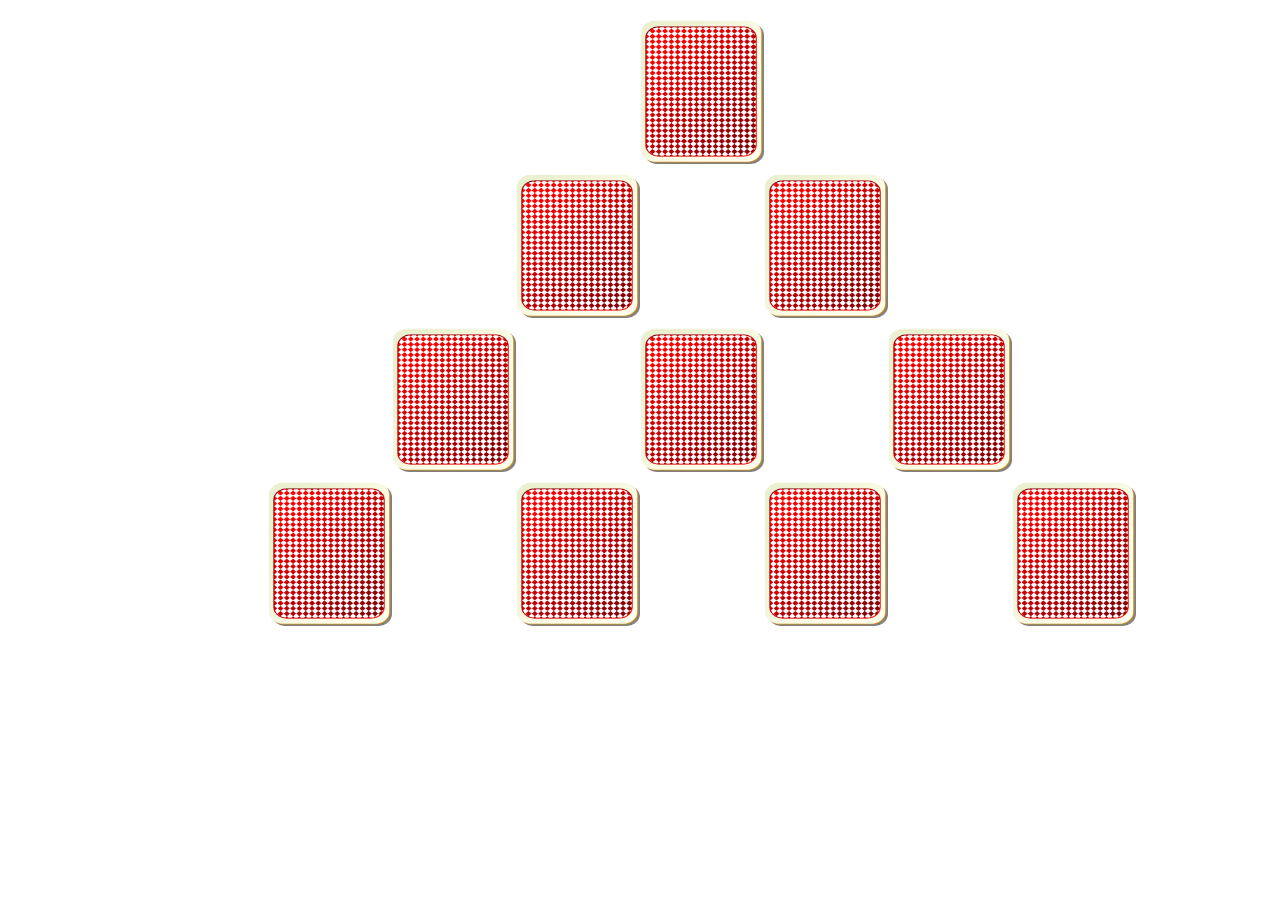
==== game.html @ 5f35315b "Start" ====
<!DOCTYPE html>
<html lang="sv">
	<head>
		<meta charset="UTF-8"> 
        <link href="style.css" typ="text/css" rel="stylesheet">
		<title>Bussen</title>
        <meta name="viewport" content="width=device-width, initial-scale=1">
	</head>
	<body>
        <div class="container">
            <div id="card1"><img src="cards/card-game-back.png" alt="card"></div>
            <div id="card2"><img src="cards/card-game-back.png" alt="card"></div>
            <div id="card3"><img src="cards/card-game-back.png" alt="card"></div>
            <div id="card4"><img src="cards/card-game-back.png" alt="card"></div>
            <div id="card5"><img src="cards/card-game-back.png" alt="card"></div>
            <div id="card6"><img src="cards/card-game-back.png" alt="card"></div>
            <div id="card7"><img src="cards/card-game-back.png" alt="card"></div>
            <div id="card8"><img src="cards/card-game-back.png" alt="card"></div>
            <div id="card9"><img src="cards/card-game-back.png" alt="card"></div>
            <div id="card10"><img src="cards/card-game-back.png" alt="card"></div>
        </div>
	</body>
</html>
---- style.css ----
*{box-sizing: border-box;}

body{
margin: 20px;
}
.container{
    display: grid;
    grid-template-rows: repeat(4,20%);
    grid-template-columns: repeat(10,10%);
    row-gap: 10px;
}
#card1{
    grid-row-start: 1 ;
    grid-column-start: 6;
    grid-column-end: 7;
}
#card2{
    grid-row-start: 2 ;
    grid-column-start: 5;
    grid-column-end: 6;
}
#card3{
    grid-row-start: 2 ;
    grid-column-start: 7;
    grid-column-end: 8;
}
#card4{
    grid-row-start: 3 ;
    grid-column-start: 4;
    grid-column-end: 5;
}
#card5{
    grid-row-start: 3 ;
    grid-column-start: 6;
    grid-column-end: 7;
}
#card6{
    grid-row-start: 3 ;
    grid-column-start: 8;
    grid-column-end: 9;
}
#card7{
    grid-row-start: 4 ;
    grid-column-start: 3;
    grid-column-end: 4;
}
#card8{
    grid-row-start: 4 ;
    grid-column-start: 5;
    grid-column-end: 6;
}
#card9{
    grid-row-start: 4 ;
    grid-column-start: 7;
    grid-column-end: 8;
}
#card10{
    grid-row-start: 4 ;
    grid-column-start: 9;
    grid-column-end: 10;
}
img{
    width: 100%;
    height: 100%;
}
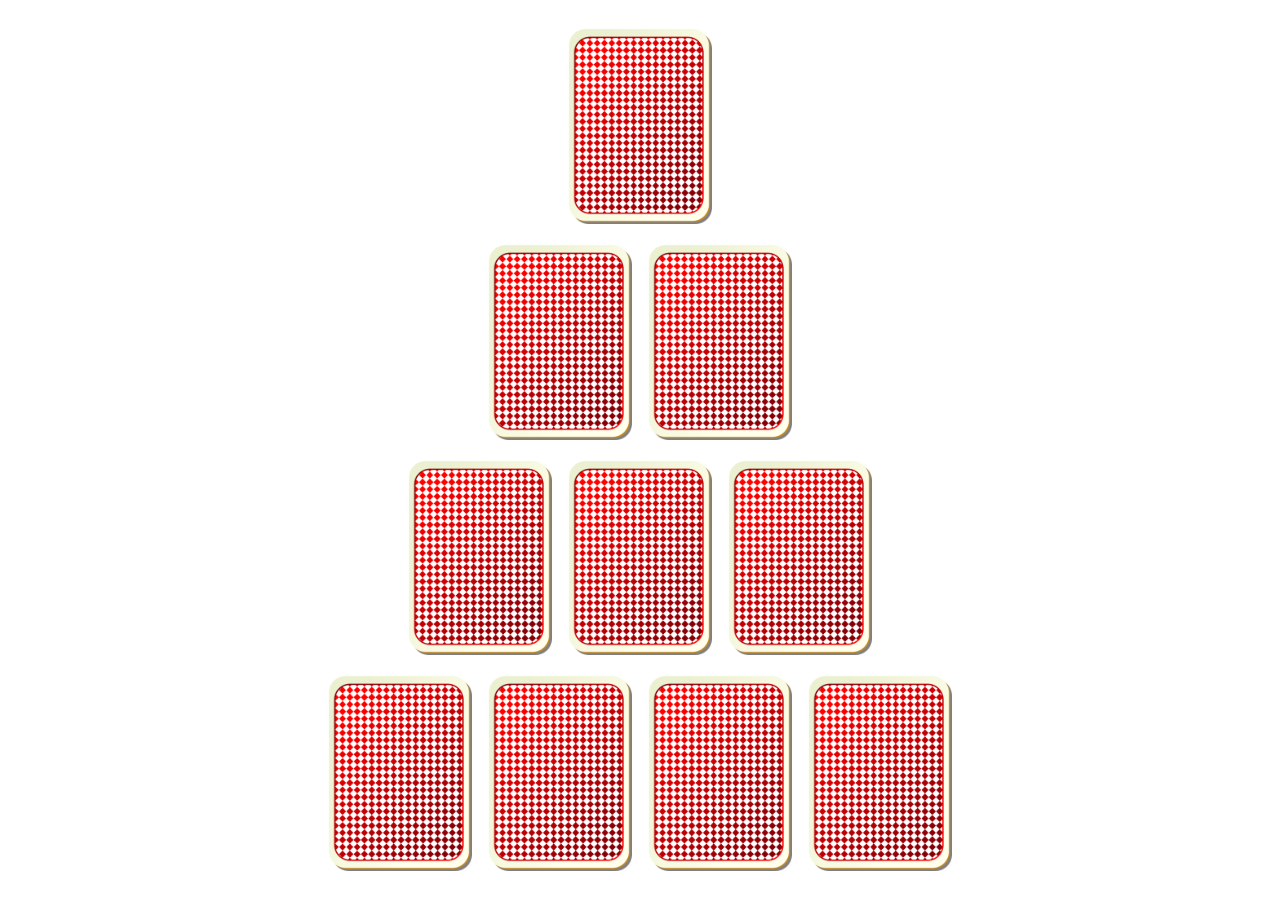
==== commit bdb84a96: "Flex med 4 rader" ====
--- a/game.html
+++ b/game.html
@@ -3,21 +3,31 @@
 	<head>
 		<meta charset="UTF-8"> 
         <link href="style.css" typ="text/css" rel="stylesheet">
-		<title>Bussen</title>
+		<title>Bussen med flex</title>
         <meta name="viewport" content="width=device-width, initial-scale=1">
 	</head>
 	<body>
         <div class="container">
-            <div id="card1"><img src="cards/card-game-back.png" alt="card"></div>
-            <div id="card2"><img src="cards/card-game-back.png" alt="card"></div>
-            <div id="card3"><img src="cards/card-game-back.png" alt="card"></div>
-            <div id="card4"><img src="cards/card-game-back.png" alt="card"></div>
-            <div id="card5"><img src="cards/card-game-back.png" alt="card"></div>
-            <div id="card6"><img src="cards/card-game-back.png" alt="card"></div>
-            <div id="card7"><img src="cards/card-game-back.png" alt="card"></div>
-            <div id="card8"><img src="cards/card-game-back.png" alt="card"></div>
-            <div id="card9"><img src="cards/card-game-back.png" alt="card"></div>
-            <div id="card10"><img src="cards/card-game-back.png" alt="card"></div>
+
+            <div class="row">
+                <div id="card1"><img src="cards/card-game-back.png" alt="card"></div>
+            </div>
+            <div class="row">
+                <div id="card3"><img src="cards/card-game-back.png" alt="card"></div>
+                <div id="card4"><img src="cards/card-game-back.png" alt="card"></div>
+            </div>
+            <div class="row">
+                <div id="card5"><img src="cards/card-game-back.png" alt="card"></div>
+                <div id="card6"><img src="cards/card-game-back.png" alt="card"></div>
+                <div id="card7"><img src="cards/card-game-back.png" alt="card"></div>
+            </div>
+            <div class="row">
+                <div id="card8"><img src="cards/card-game-back.png" alt="card"></div>
+                <div id="card9"><img src="cards/card-game-back.png" alt="card"></div>
+                <div id="card10"><img src="cards/card-game-back.png" alt="card"></div>
+                <div id="card11"><img src="cards/card-game-back.png" alt="card"></div>
+            </div>
+
         </div>
 	</body>
 </html>
--- a/style.css
+++ b/style.css
@@ -1,65 +1,26 @@
-*{box-sizing: border-box;}
+* {
+  box-sizing: border-box;
+  margin: 0;
+  padding: 0;
+}
 
-body{
-margin: 20px;
+body {
+  margin: 20px;
 }
-.container{
-    display: grid;
-    grid-template-rows: repeat(4,20%);
-    grid-template-columns: repeat(10,10%);
-    row-gap: 10px;
+.container {
+  display: flex;
+  justify-content: center;
+  align-items: center;
+  flex-direction: column;
 }
-#card1{
-    grid-row-start: 1 ;
-    grid-column-start: 6;
-    grid-column-end: 7;
+.row {
+  display: flex;
+  justify-content: center;
+  align-items: center;
+  flex-direction: row;
 }
-#card2{
-    grid-row-start: 2 ;
-    grid-column-start: 5;
-    grid-column-end: 6;
+
+img {
+  width: 9rem;
+  margin: 0.5rem;
 }
-#card3{
-    grid-row-start: 2 ;
-    grid-column-start: 7;
-    grid-column-end: 8;
-}
-#card4{
-    grid-row-start: 3 ;
-    grid-column-start: 4;
-    grid-column-end: 5;
-}
-#card5{
-    grid-row-start: 3 ;
-    grid-column-start: 6;
-    grid-column-end: 7;
-}
-#card6{
-    grid-row-start: 3 ;
-    grid-column-start: 8;
-    grid-column-end: 9;
-}
-#card7{
-    grid-row-start: 4 ;
-    grid-column-start: 3;
-    grid-column-end: 4;
-}
-#card8{
-    grid-row-start: 4 ;
-    grid-column-start: 5;
-    grid-column-end: 6;
-}
-#card9{
-    grid-row-start: 4 ;
-    grid-column-start: 7;
-    grid-column-end: 8;
-}
-#card10{
-    grid-row-start: 4 ;
-    grid-column-start: 9;
-    grid-column-end: 10;
-}
-img{
-    width: 100%;
-    height: 100%;
-}
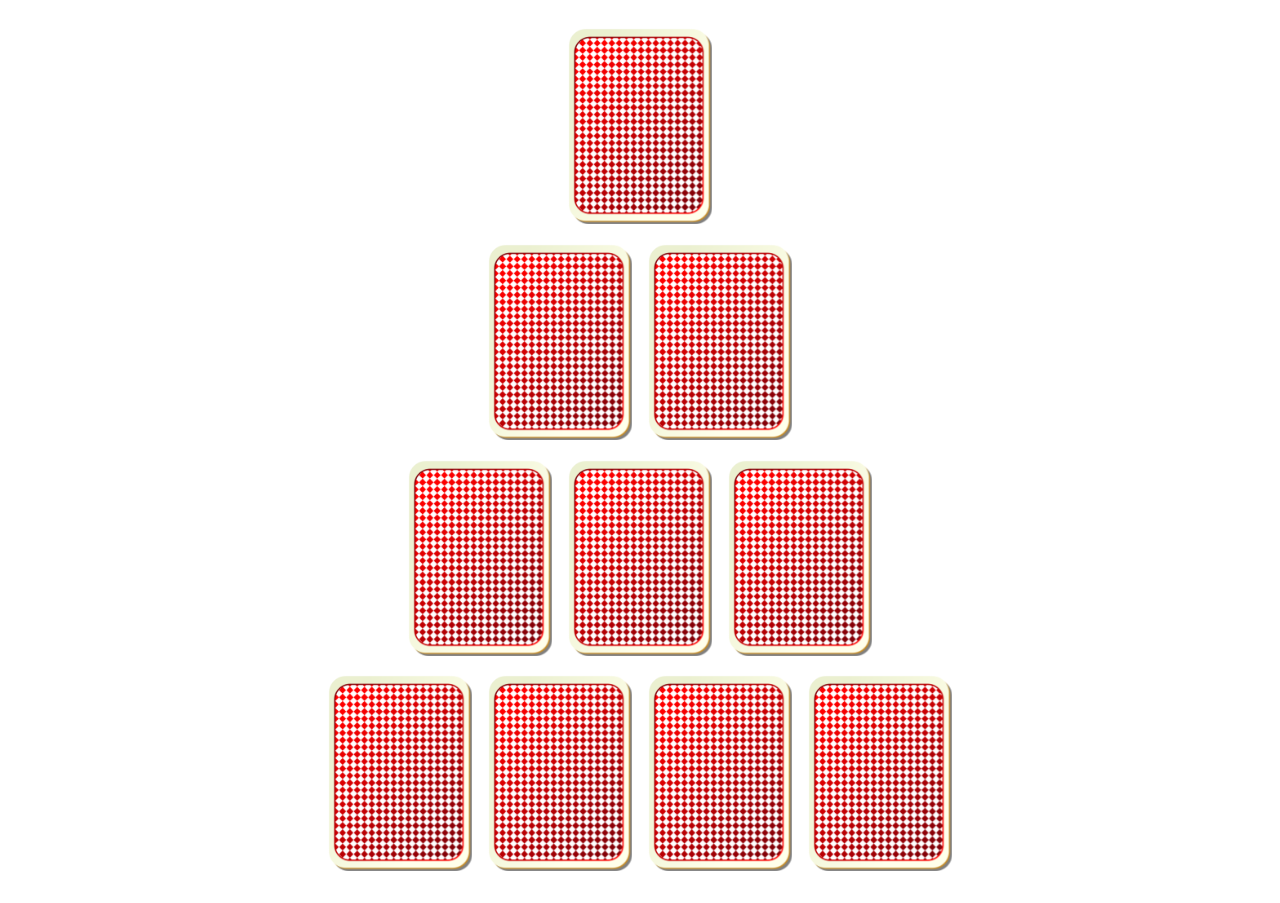
==== commit 950d1490: "Audio when cards flip" ====
--- a/game.html
+++ b/game.html
@@ -1,33 +1,53 @@
 <!DOCTYPE html>
 <html lang="sv">
-	<head>
-		<meta charset="UTF-8"> 
-        <link href="style.css" typ="text/css" rel="stylesheet">
-		<title>Bussen med flex</title>
-        <meta name="viewport" content="width=device-width, initial-scale=1">
-	</head>
-	<body>
-        <div class="container">
 
-            <div class="row">
-                <div id="card1"><img src="cards/card-game-back.png" alt="card"></div>
-            </div>
-            <div class="row">
-                <div id="card3"><img src="cards/card-game-back.png" alt="card"></div>
-                <div id="card4"><img src="cards/card-game-back.png" alt="card"></div>
-            </div>
-            <div class="row">
-                <div id="card5"><img src="cards/card-game-back.png" alt="card"></div>
-                <div id="card6"><img src="cards/card-game-back.png" alt="card"></div>
-                <div id="card7"><img src="cards/card-game-back.png" alt="card"></div>
-            </div>
-            <div class="row">
-                <div id="card8"><img src="cards/card-game-back.png" alt="card"></div>
-                <div id="card9"><img src="cards/card-game-back.png" alt="card"></div>
-                <div id="card10"><img src="cards/card-game-back.png" alt="card"></div>
-                <div id="card11"><img src="cards/card-game-back.png" alt="card"></div>
-            </div>
+<head>
+    <meta charset="UTF-8">
+    <link href="style.css" typ="text/css" rel="stylesheet">
+    <title>Bussen med flex</title>
+    <meta name="viewport" content="width=device-width, initial-scale=1">
+</head>
 
+<body>
+    <div class="container">
+
+        <div class="row">
+            <div id="card1"><img src="cards/card-game-back.png" alt="card"></div>
+            <input type=hidden id="card1" name="card1" value="" />
         </div>
-	</body>
+        <div class="row">
+            <div id="card2"><img src="cards/card-game-back.png" alt="card"></div>
+            <input type=hidden id="card2" name="card2" value="" />
+            <div id="card3"><img src="cards/card-game-back.png" alt="card"></div>
+            <input type=hidden id="card3" name="card3" value="" />
+        </div>
+        <div class="row">
+            <div id="card4"><img src="cards/card-game-back.png" alt="card"></div>
+            <input type=hidden id="card4" name="card4" value="" />
+            <div id="card5"><img src="cards/card-game-back.png" alt="card"></div>
+            <input type=hidden id="card5" name="card5" value="" />
+            <div id="card6"><img src="cards/card-game-back.png" alt="card"></div>
+            <input type=hidden id="card6" name="card6" value="" />
+        </div>
+        <div class="row">
+            <div id="card7"><img src="cards/card-game-back.png" alt="card"></div>
+            <input type=hidden id="card7" name="card7" value="" />
+            <div id="card8"><img src="cards/card-game-back.png" alt="card"></div>
+            <input type=hidden id="card8" name="card8" value="" />
+            <div id="card9"><img src="cards/card-game-back.png" alt="card"></div>
+            <input type=hidden id="card9" name="card9" value="" />
+            <div id="card10"><img src="cards/card-game-back.png" alt="card"></div>
+            <input type=hidden id="card10" name="card10" value="" />
+        </div>
+
+    </div>
+
+    <div class="message">
+    </div>
+
+    <audio id="cardAudio"></audio>
+
+    <script src="app.js"></script>
+</body>
+
 </html>
--- a/style.css
+++ b/style.css
@@ -1,5 +1,6 @@
 * {
-  box-sizing: border-box;
+  -webkit-box-sizing: border-box;
+          box-sizing: border-box;
   margin: 0;
   padding: 0;
 }
@@ -7,20 +8,41 @@
 body {
   margin: 20px;
 }
+
 .container {
+  display: -webkit-box;
+  display: -ms-flexbox;
   display: flex;
-  justify-content: center;
-  align-items: center;
-  flex-direction: column;
+  -webkit-box-pack: center;
+      -ms-flex-pack: center;
+          justify-content: center;
+  -webkit-box-align: center;
+      -ms-flex-align: center;
+          align-items: center;
+  -webkit-box-orient: vertical;
+  -webkit-box-direction: normal;
+      -ms-flex-direction: column;
+          flex-direction: column;
 }
+
 .row {
+  display: -webkit-box;
+  display: -ms-flexbox;
   display: flex;
-  justify-content: center;
-  align-items: center;
-  flex-direction: row;
+  -webkit-box-pack: center;
+      -ms-flex-pack: center;
+          justify-content: center;
+  -webkit-box-align: center;
+      -ms-flex-align: center;
+          align-items: center;
+  -webkit-box-orient: horizontal;
+  -webkit-box-direction: normal;
+      -ms-flex-direction: row;
+          flex-direction: row;
 }
 
 img {
   width: 9rem;
   margin: 0.5rem;
 }
+/*# sourceMappingURL=style.css.map */
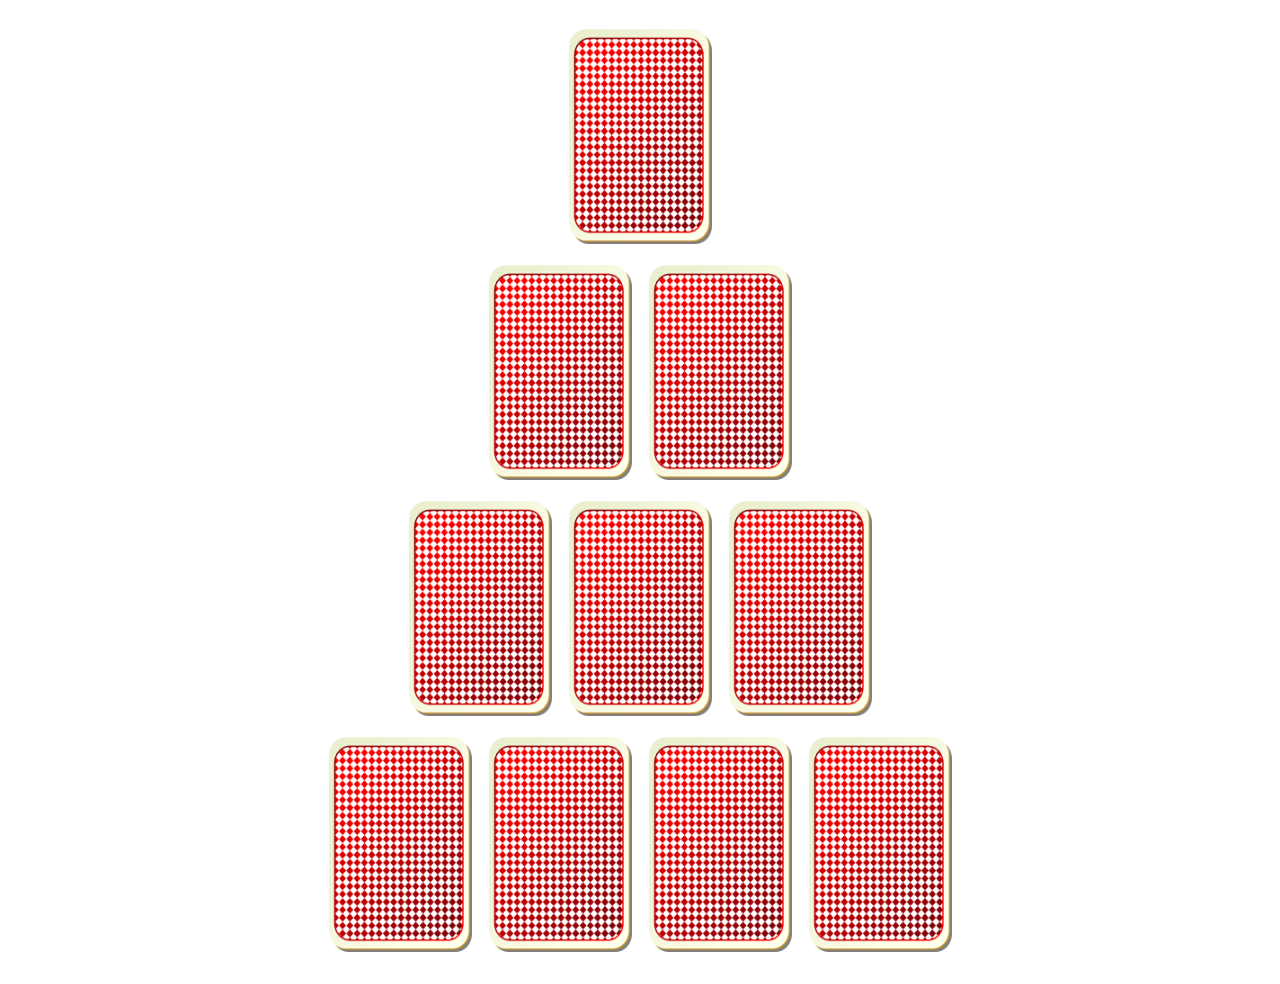
==== commit 5d61836c: "Fyllebeta 0.1 Körbart om man är törstig" ====
--- a/game.html
+++ b/game.html
@@ -9,8 +9,9 @@
 </head>
 
 <body>
+    <div class="message">
+    </div>
     <div class="container">
-
         <div class="row">
             <div id="card1"><img src="cards/card-game-back.png" alt="card"></div>
             <input type=hidden id="card1" name="card1" value="" />
@@ -42,9 +43,6 @@
 
     </div>
 
-    <div class="message">
-    </div>
-
     <audio id="cardAudio"></audio>
 
     <script src="app.js"></script>
--- a/style.css
+++ b/style.css
@@ -7,6 +7,8 @@
 
 body {
   margin: 20px;
+  max-width: 100%;
+  overflow-x: hidden;
 }
 
 .container {
@@ -45,4 +47,8 @@
   width: 9rem;
   margin: 0.5rem;
 }
+
+.message {
+  font-size: 30px;
+}
 /*# sourceMappingURL=style.css.map */
